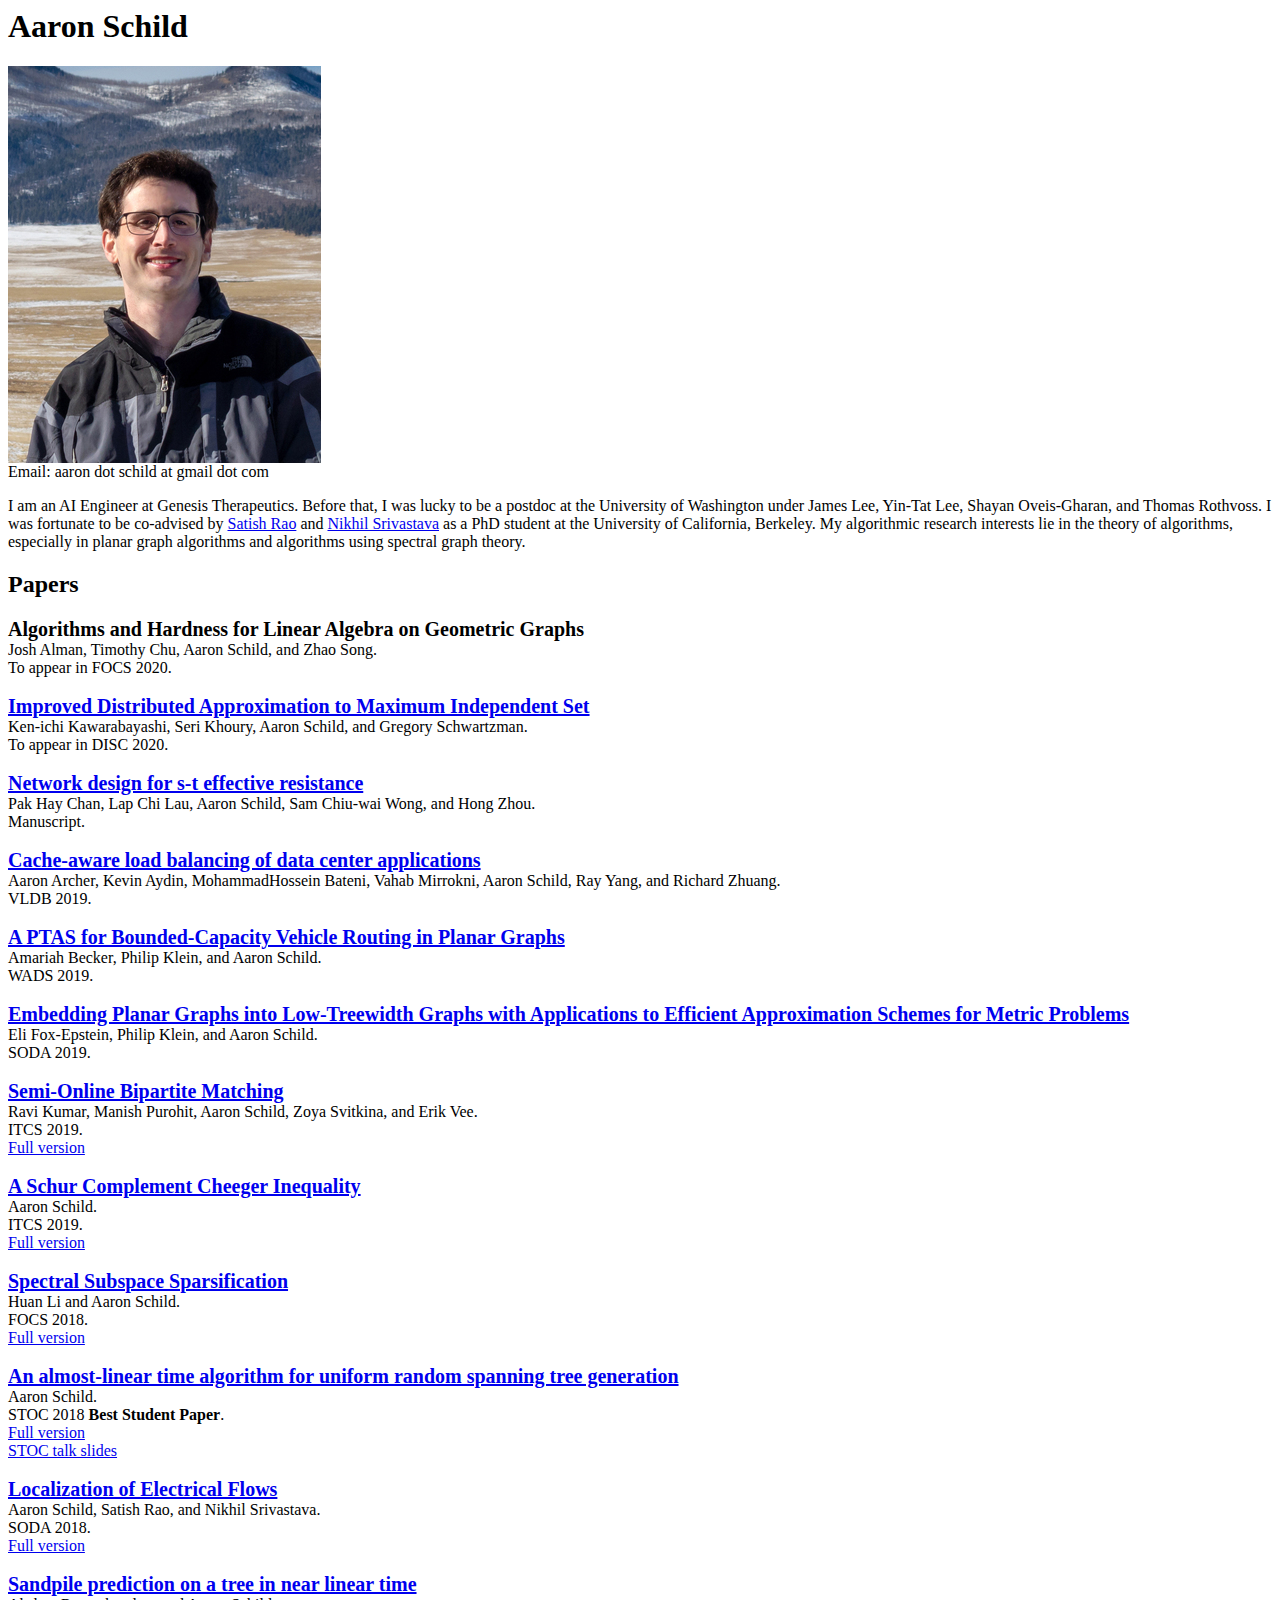
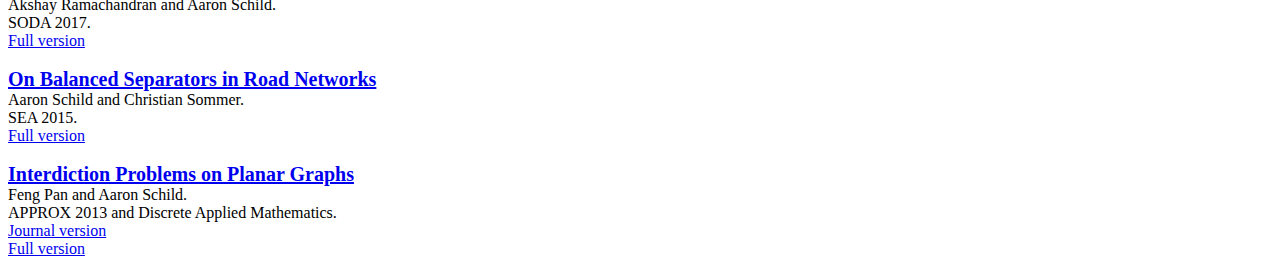
==== index.html @ c69d158c "moved site to github" ====
<html lang="en">
<head>
  <meta charset="UTF-8">
  <meta name="description" content="Aaron Schild">
  <meta name="keywords" content="electrical flows, random spanning trees, planar graphs, graphs, algorithms">
  <meta name="author" content="Aaron Schild">
  <title> Aaron Schild | Genesis Therapeutics </title>
  <link rel="stylesheet" href="main.css">
</head>

<script>
  (function(i,s,o,g,r,a,m){i['GoogleAnalyticsObject']=r;i[r]=i[r]||function(){
  (i[r].q=i[r].q||[]).push(arguments)},i[r].l=1*new Date();a=s.createElement(o),
  m=s.getElementsByTagName(o)[0];a.async=1;a.src=g;m.parentNode.insertBefore(a,m)
  })(window,document,'script','//www.google-analytics.com/analytics.js','ga');

  ga('create', 'UA-46678605-1', 'uw.edu');
  ga('send', 'pageview');

</script>

<body>
<h1> Aaron Schild </h1>

<img src="profile.jpg" />

<br>

Email: aaron dot schild at gmail dot com

<p> I am an AI Engineer at Genesis Therapeutics. Before that, I was lucky to be a postdoc at the University of Washington under James Lee, Yin-Tat Lee, Shayan Oveis-Gharan, and Thomas Rothvoss. I was fortunate to be co-advised by <a href="https://people.eecs.berkeley.edu/~satishr/">Satish Rao</a> and <a href="https://math.berkeley.edu/~nikhil/">Nikhil Srivastava</a> as a PhD student at the University of California, Berkeley. My algorithmic research interests lie in the theory of algorithms, especially in planar graph algorithms and algorithms using spectral graph theory.
</p>

<h2>Papers</h2>

<span class="papername">Algorithms and Hardness for Linear Algebra on Geometric Graphs</span> <br>
<span class="papercontent"> Josh Alman, Timothy Chu, Aaron Schild, and Zhao Song. <br>
To appear in FOCS 2020.<br>
</span>
<br>

<span class="papername"><a href="https://arxiv.org/pdf/1906.11524.pdf">Improved Distributed Approximation to Maximum Independent Set</a></span> <br>
<span class="papercontent"> Ken-ichi Kawarabayashi, Seri Khoury, Aaron Schild, and Gregory Schwartzman. <br>
To appear in DISC 2020.<br>
</span>
<br>

<span class="papername"><a href="https://arxiv.org/pdf/1904.03219.pdf">Network design for s-t effective resistance</a></span> <br>
<span class="papercontent"> Pak Hay Chan, Lap Chi Lau, Aaron Schild, Sam Chiu-wai Wong, and Hong Zhou. <br>
Manuscript.<br>
</span>
<br>

<span class="papername"><a href="http://www.vldb.org/pvldb/vol12/p709-archer.pdf">Cache-aware load balancing of data center applications</a></span> <br>
<span class="papercontent"> Aaron Archer, Kevin Aydin, MohammadHossein Bateni, Vahab Mirrokni, Aaron Schild, Ray Yang, and Richard Zhuang. <br>
VLDB 2019.<br>
</span>
<br>

<span class="papername"><a href="https://arxiv.org/pdf/1901.07032.pdf">A PTAS for Bounded-Capacity Vehicle Routing in Planar Graphs</a></span> <br>
<span class="papercontent"> Amariah Becker, Philip Klein, and Aaron Schild. <br>
WADS 2019.<br>
</span>
<br>

<span class="papername"><a href="https://epubs.siam.org/doi/abs/10.1137/1.9781611975482.66?mobileUi=0">Embedding Planar Graphs into Low-Treewidth Graphs with Applications to Efficient Approximation Schemes for Metric Problems</a></span> <br>
<span class="papercontent"> Eli Fox-Epstein, Philip Klein, and Aaron Schild. <br>
SODA 2019. <br>
</span>
<br>

<span class="papername"><a href="papers/semi-online-matching-camera.pdf">Semi-Online Bipartite Matching</a> </span> <br>
<span class="papercontent"> Ravi Kumar, Manish Purohit, Aaron Schild, Zoya Svitkina, and Erik Vee. <br>
ITCS 2019. <br>
<a href="https://arxiv.org/abs/1812.00134">Full version</a><br>
</span>
<br>

<span class="papername"><a href="papers/schur-itcs.pdf">A Schur Complement Cheeger Inequality</a></span> <br>
<span class="papercontent"> Aaron Schild. <br>
ITCS 2019. <br>
<a href="https://arxiv.org/abs/1811.10834">Full version</a><br>
</span>
<br>

<span class="papername"><a href="papers/sss-camera.pdf">Spectral Subspace Sparsification</span> </a> <br>
<span class="papercontent"> Huan Li and Aaron Schild. <br>
FOCS 2018. <br>
<a href="https://arxiv.org/abs/1810.03224">Full version</a><br></span>

<br>

<span class="papername"><a href="https://dl.acm.org/citation.cfm?id=3188852">An almost-linear time algorithm for uniform random spanning tree generation</a></span> <br>
<span class="papercontent"> Aaron Schild. <br>
STOC 2018 <b>Best Student Paper</b>. <br>
<a href="https://arxiv.org/abs/1711.06455">Full version</a><br>
<a href="rst-slides.pdf">STOC talk slides</a><br></span>

<br>

<span class="papername"> <a href="http://epubs.siam.org/doi/abs/10.1137/1.9781611975031.103"> Localization of Electrical Flows</a> </span> <br>
<span class="papercontent"> Aaron Schild, Satish Rao, and Nikhil Srivastava. <br>
SODA 2018. <br>
<a href="https://arxiv.org/abs/1708.01632">Full version</a><br></span>

<br>

<span class="papername"><a href="https://dl.acm.org/citation.cfm?id=3039758">Sandpile prediction on a tree in near linear time</a> </span> <br>
<span class="papercontent"> Akshay Ramachandran and Aaron Schild. <br>
SODA 2017. <br>
<a href="papers/sandpile.pdf">Full version</a><br>
</span>

<br>

<span class="papername"><a href="https://link.springer.com/chapter/10.1007%2F978-3-319-20086-6_22">On Balanced Separators in Road Networks</a> </span> <br>
<span class="papercontent"> Aaron Schild and Christian Sommer. <br>
SEA 2015. <br>
<a href="papers/roadseparator.pdf">Full version</a><br></span>

<br>

<span class="papername"><a href="http://link.springer.com/chapter/10.1007%2F978-3-642-40328-6_23">Interdiction Problems on Planar Graphs</a> </span> <br>
<span class="papercontent"> Feng Pan and Aaron Schild. <br>
APPROX 2013 and Discrete Applied Mathematics. <br>
<a href="https://dl.acm.org/citation.cfm?id=2853633">Journal version</a><br>
<a href="http://arxiv.org/abs/1305.1407">Full version</a><br></span>

</body>
---- main.css ----
.papername {
    font-weight: bold;
    font-size: 20;
}

.papercontent {
    font-size: 16;
}
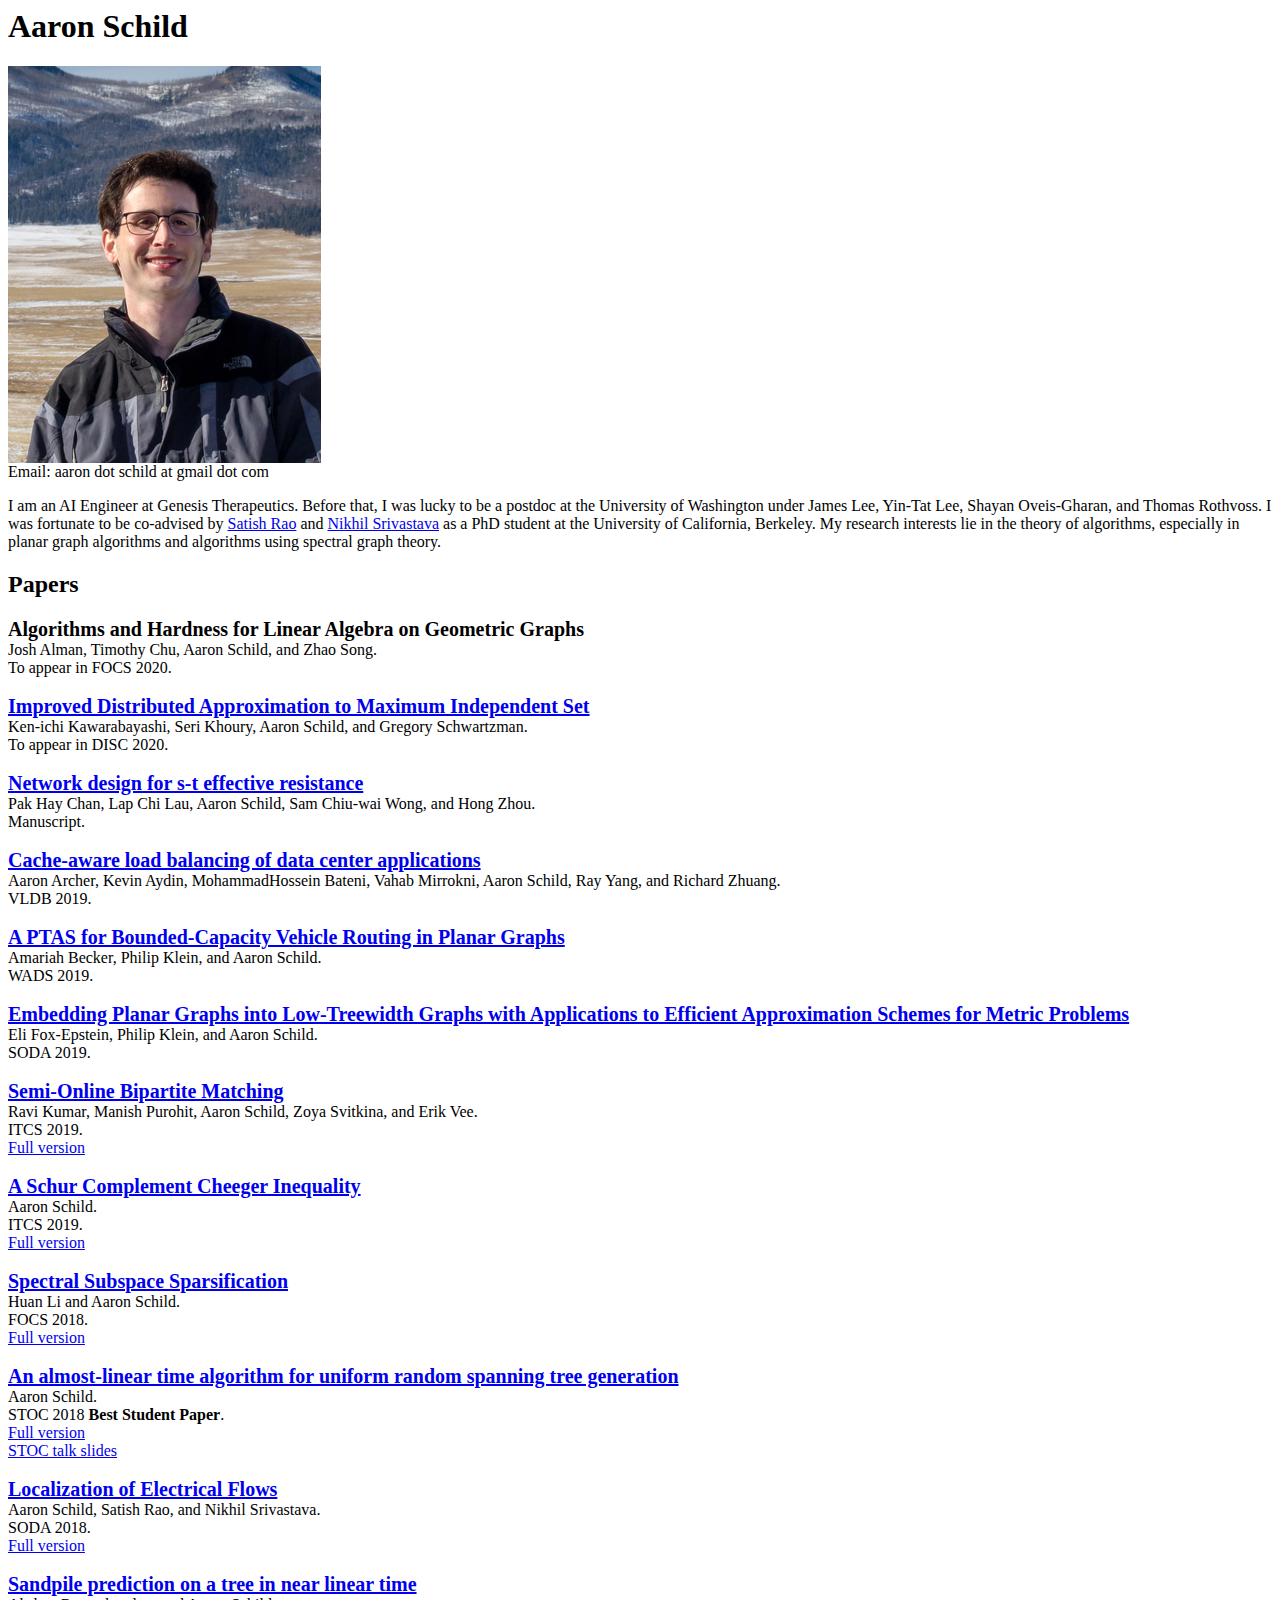
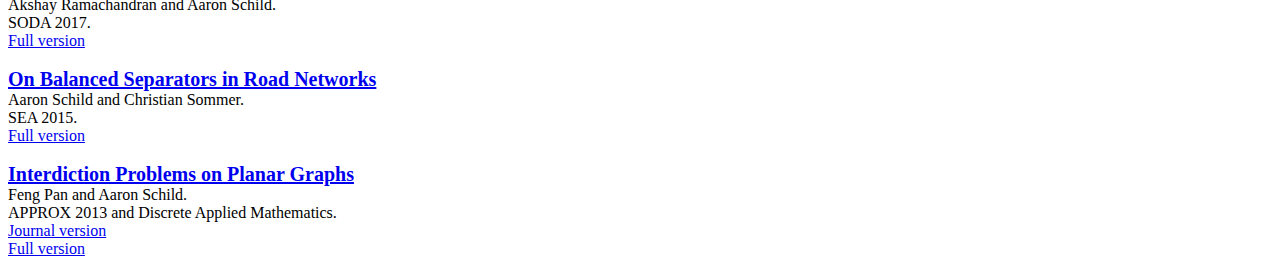
==== commit fa481ebd: "small change" ====
--- a/index.html
+++ b/index.html
@@ -28,7 +28,7 @@
 
 Email: aaron dot schild at gmail dot com
 
-<p> I am an AI Engineer at Genesis Therapeutics. Before that, I was lucky to be a postdoc at the University of Washington under James Lee, Yin-Tat Lee, Shayan Oveis-Gharan, and Thomas Rothvoss. I was fortunate to be co-advised by <a href="https://people.eecs.berkeley.edu/~satishr/">Satish Rao</a> and <a href="https://math.berkeley.edu/~nikhil/">Nikhil Srivastava</a> as a PhD student at the University of California, Berkeley. My algorithmic research interests lie in the theory of algorithms, especially in planar graph algorithms and algorithms using spectral graph theory.
+<p> I am an AI Engineer at Genesis Therapeutics. Before that, I was lucky to be a postdoc at the University of Washington under James Lee, Yin-Tat Lee, Shayan Oveis-Gharan, and Thomas Rothvoss. I was fortunate to be co-advised by <a href="https://people.eecs.berkeley.edu/~satishr/">Satish Rao</a> and <a href="https://math.berkeley.edu/~nikhil/">Nikhil Srivastava</a> as a PhD student at the University of California, Berkeley. My research interests lie in the theory of algorithms, especially in planar graph algorithms and algorithms using spectral graph theory.
 </p>
 
 <h2>Papers</h2>
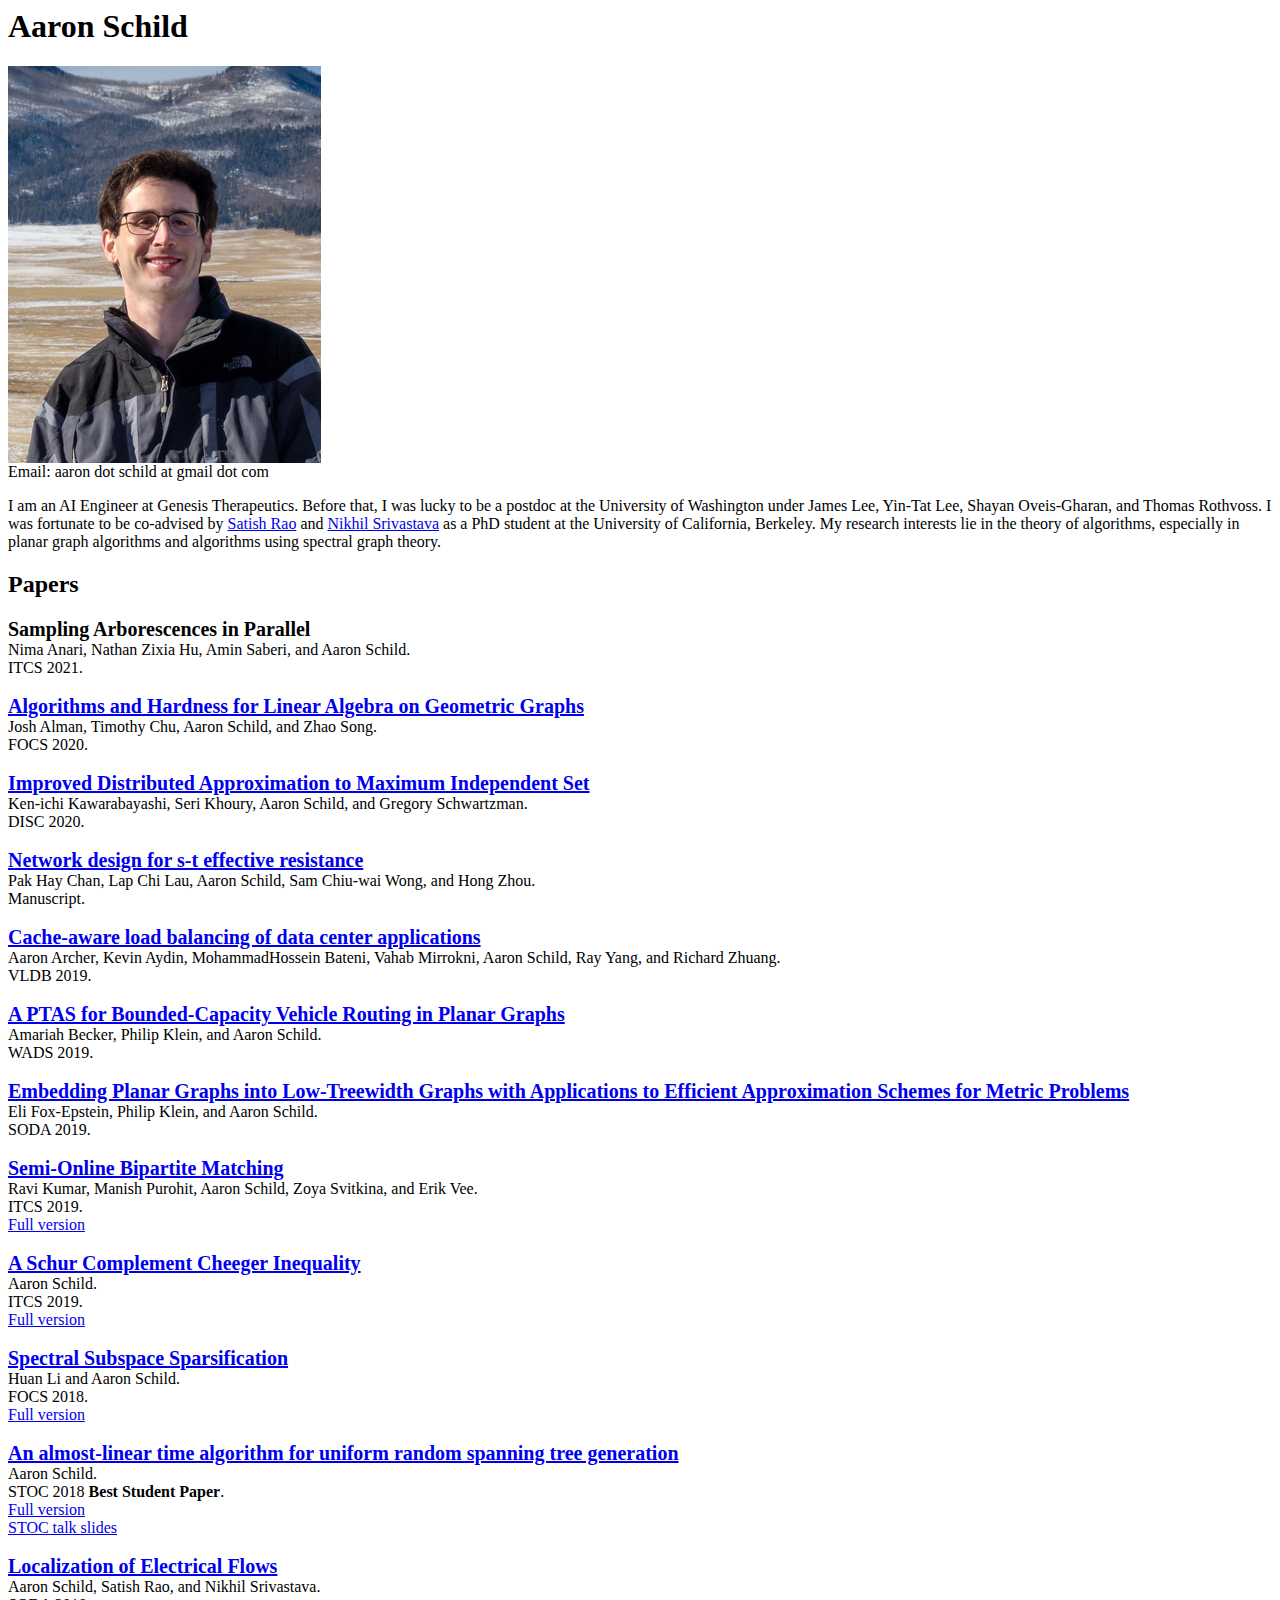
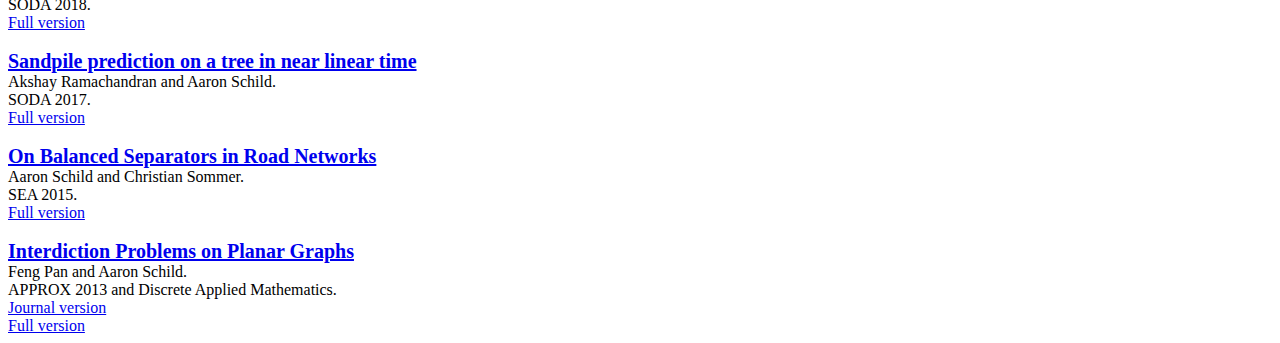
==== commit ae6f2f3a: "additions" ====
--- a/index.html
+++ b/index.html
@@ -33,15 +33,21 @@
 
 <h2>Papers</h2>
 
-<span class="papername">Algorithms and Hardness for Linear Algebra on Geometric Graphs</span> <br>
+<span class="papername">Sampling Arborescences in Parallel</span> <br>
+<span class="papercontent"> Nima Anari, Nathan Zixia Hu, Amin Saberi, and Aaron Schild. <br>
+ITCS 2021.<br>
+</span>
+<br>
+
+<span class="papername"><a href="https://arxiv.org/abs/2011.02466">Algorithms and Hardness for Linear Algebra on Geometric Graphs</a></span> <br>
 <span class="papercontent"> Josh Alman, Timothy Chu, Aaron Schild, and Zhao Song. <br>
-To appear in FOCS 2020.<br>
+FOCS 2020.<br>
 </span>
 <br>
 
 <span class="papername"><a href="https://arxiv.org/pdf/1906.11524.pdf">Improved Distributed Approximation to Maximum Independent Set</a></span> <br>
 <span class="papercontent"> Ken-ichi Kawarabayashi, Seri Khoury, Aaron Schild, and Gregory Schwartzman. <br>
-To appear in DISC 2020.<br>
+DISC 2020.<br>
 </span>
 <br>
 
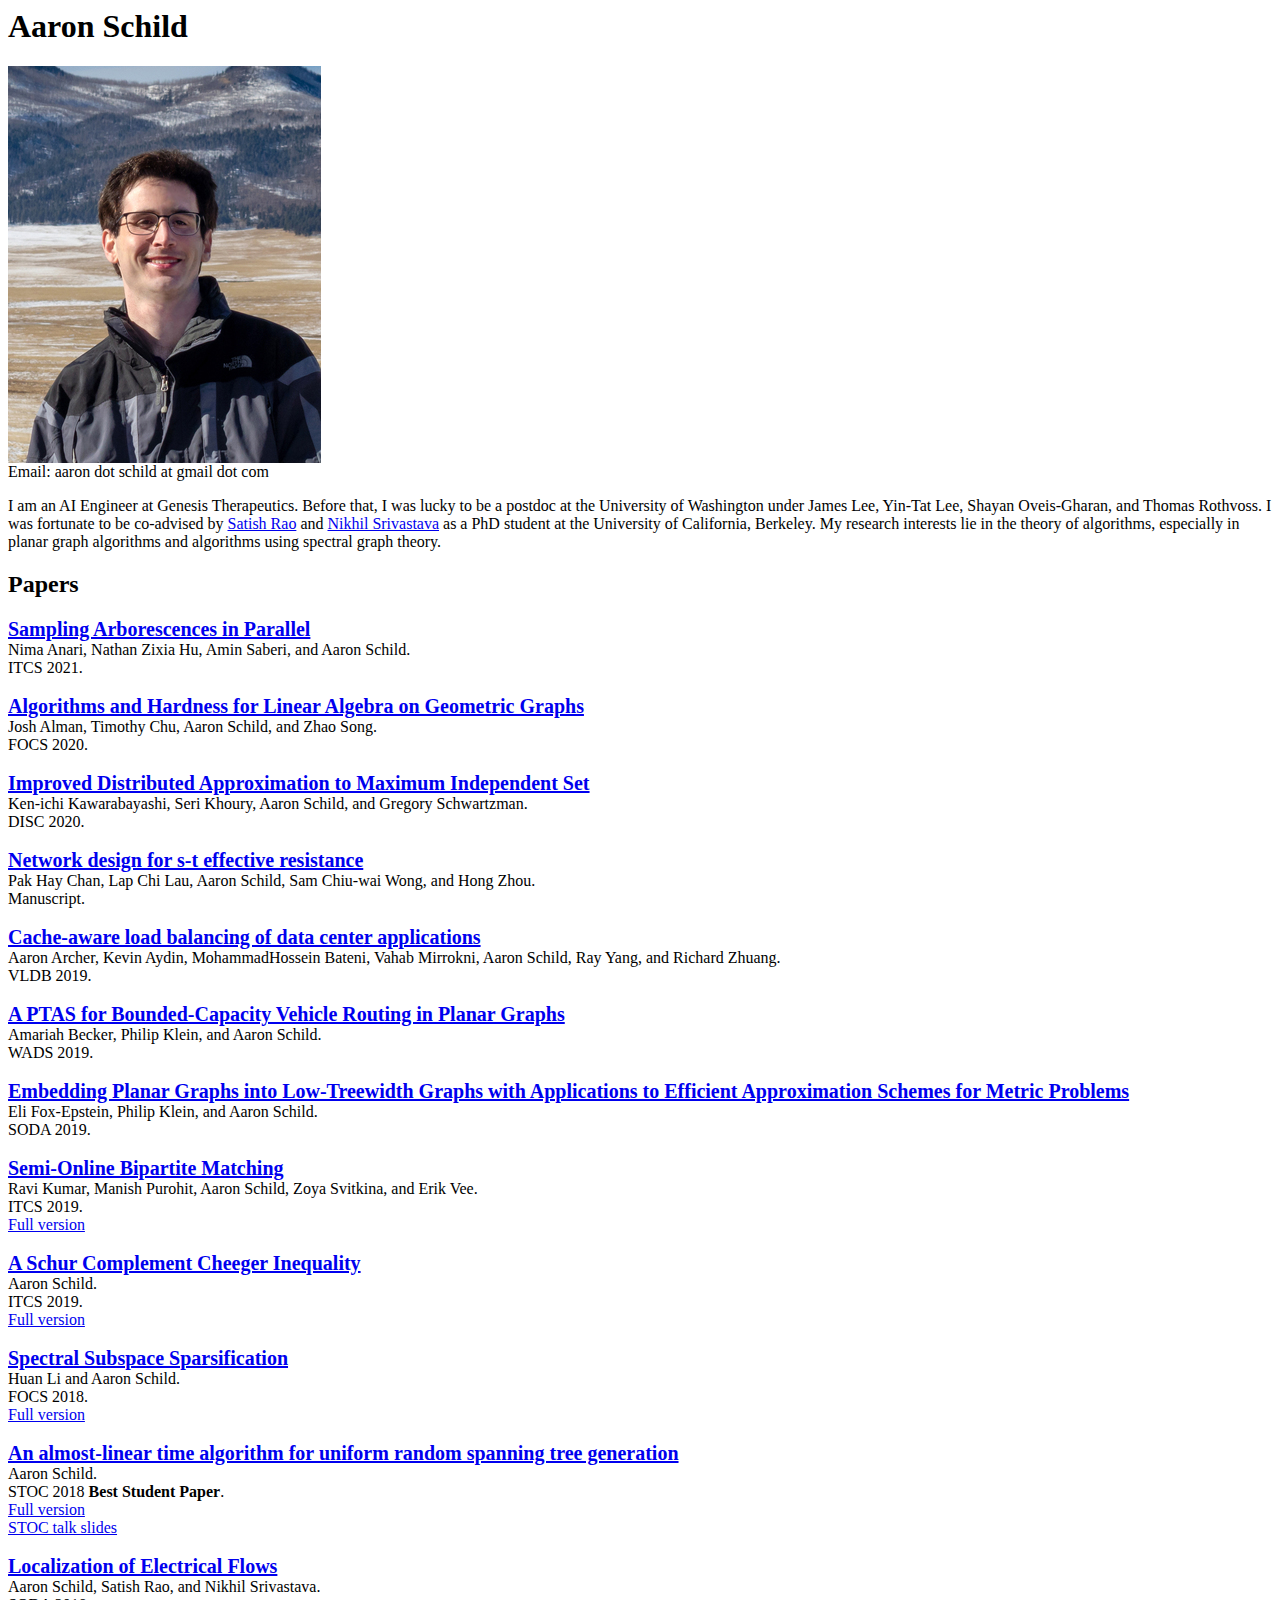
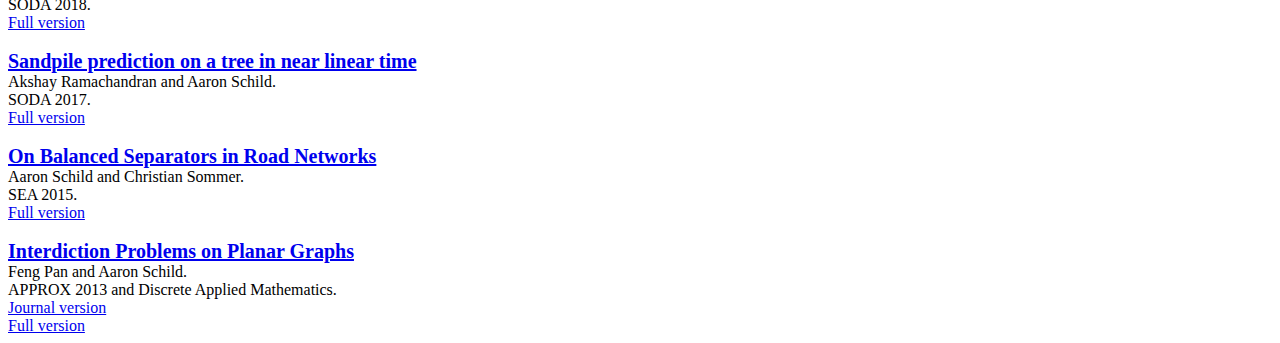
==== commit 1a7baa36: "small change" ====
--- a/index.html
+++ b/index.html
@@ -33,7 +33,7 @@
 
 <h2>Papers</h2>
 
-<span class="papername">Sampling Arborescences in Parallel</span> <br>
+<span class="papername"><a href="https://arxiv.org/abs/2012.09502">Sampling Arborescences in Parallel</a></span> <br>
 <span class="papercontent"> Nima Anari, Nathan Zixia Hu, Amin Saberi, and Aaron Schild. <br>
 ITCS 2021.<br>
 </span>
